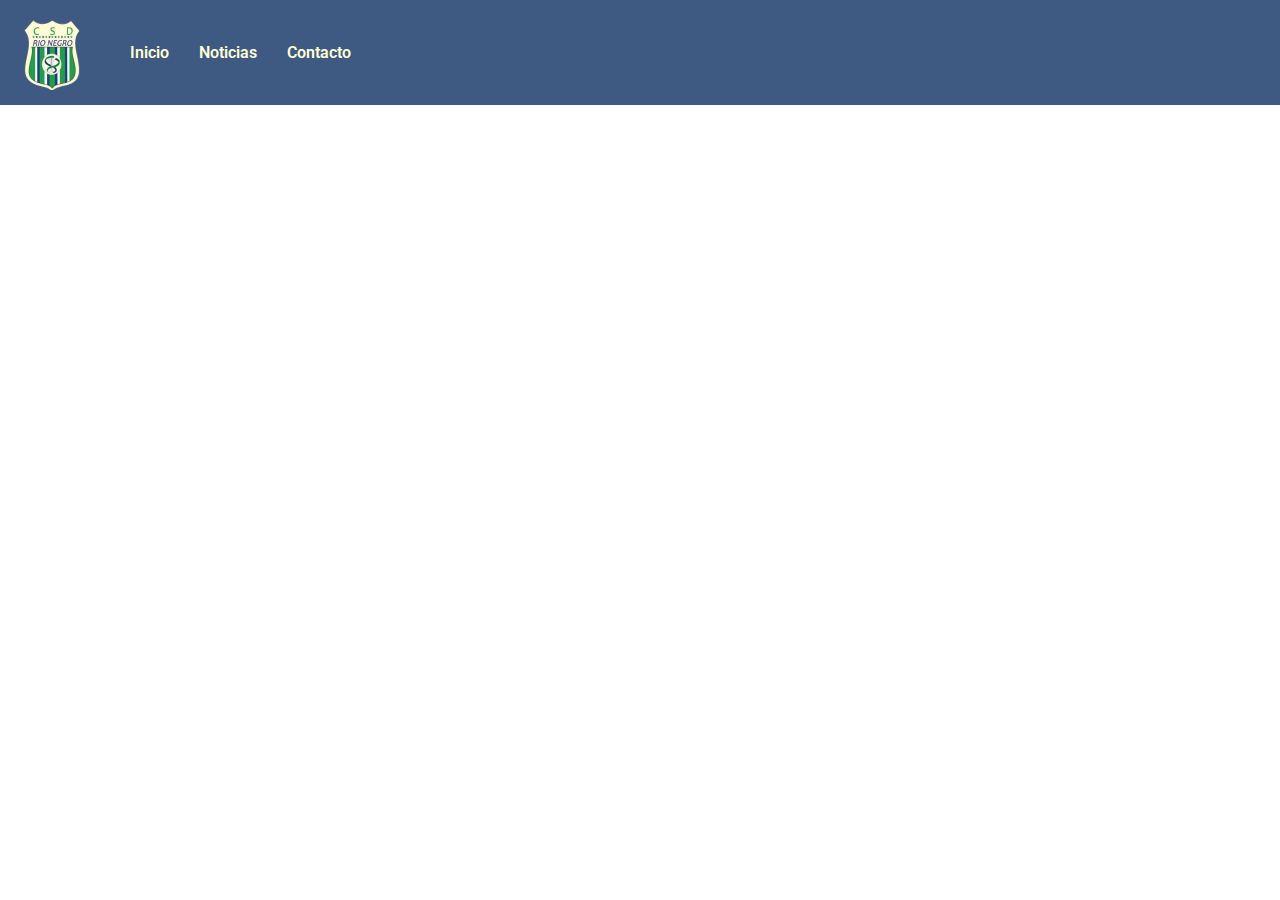
==== PaginaWeb/index.html @ b439b5a6 "pagina web club rio negro" ====
<!DOCTYPE html>
<html lang="es">
    <head>
        <meta charset="UTF-8">
        <meta name="viewport" content="width=device-width, initial-scale=1.0">
        <link href="https://fonts.googleapis.com/css2?family=Roboto:wght@400;700&display=swap" rel="stylesheet">
        <link rel="stylesheet" href="estilos.css">
        <title>Club Rio Negro</title>
    </head>
    <body>
        <header>
            <div class="logo">
                <img src="Recursos/club rio negro logo.png" alt="Logo del Club">
                
            </div>
            <nav>
                <a href="#" class="nav-link">Inicio</a>
                <a href="#" class="nav-link">Noticias</a>
                <a href="#" class="nav-link">Contacto</a>
            </nav>
        </header>
    </body>
</html>
---- PaginaWeb/estilos.css ----
@import url('https://fonts.googleapis.com/css2?family=Merriweather:wght@400;700&display=swap');

body {
    font-family: sans-serif;
    margin: 0;
}

header {
    display: flex;
    min-height: 70px;
    background-color: #3e5982;
    align-items: center;
    padding: 15px;
}

.logo {
    display: flex;
    align-items: center;
    justify-content: center;
    margin-right: 25px;
    
}

.logo img {
    height: 75px;
    max-width: 100%;
    width: auto;
}

nav {
    font-family: 'Roboto', sans-serif;
    font-weight: 400;
    padding: 10px 0;
    display: flex;
    justify-content: flex-start;
}

nav a {
    font-weight: 600;
    color: #fffdd5;
    text-decoration: none;
    padding: 10px 15px;
    transition: all 0.3s ease;
}

nav a:hover {
    color: white;
    background-color: #1da146;
    border-radius: 5px;
}

@media (max-width: 700px) {
    header {
        flex-direction: column;
    }
    nav {
        padding: 10px 0px;
    }
}
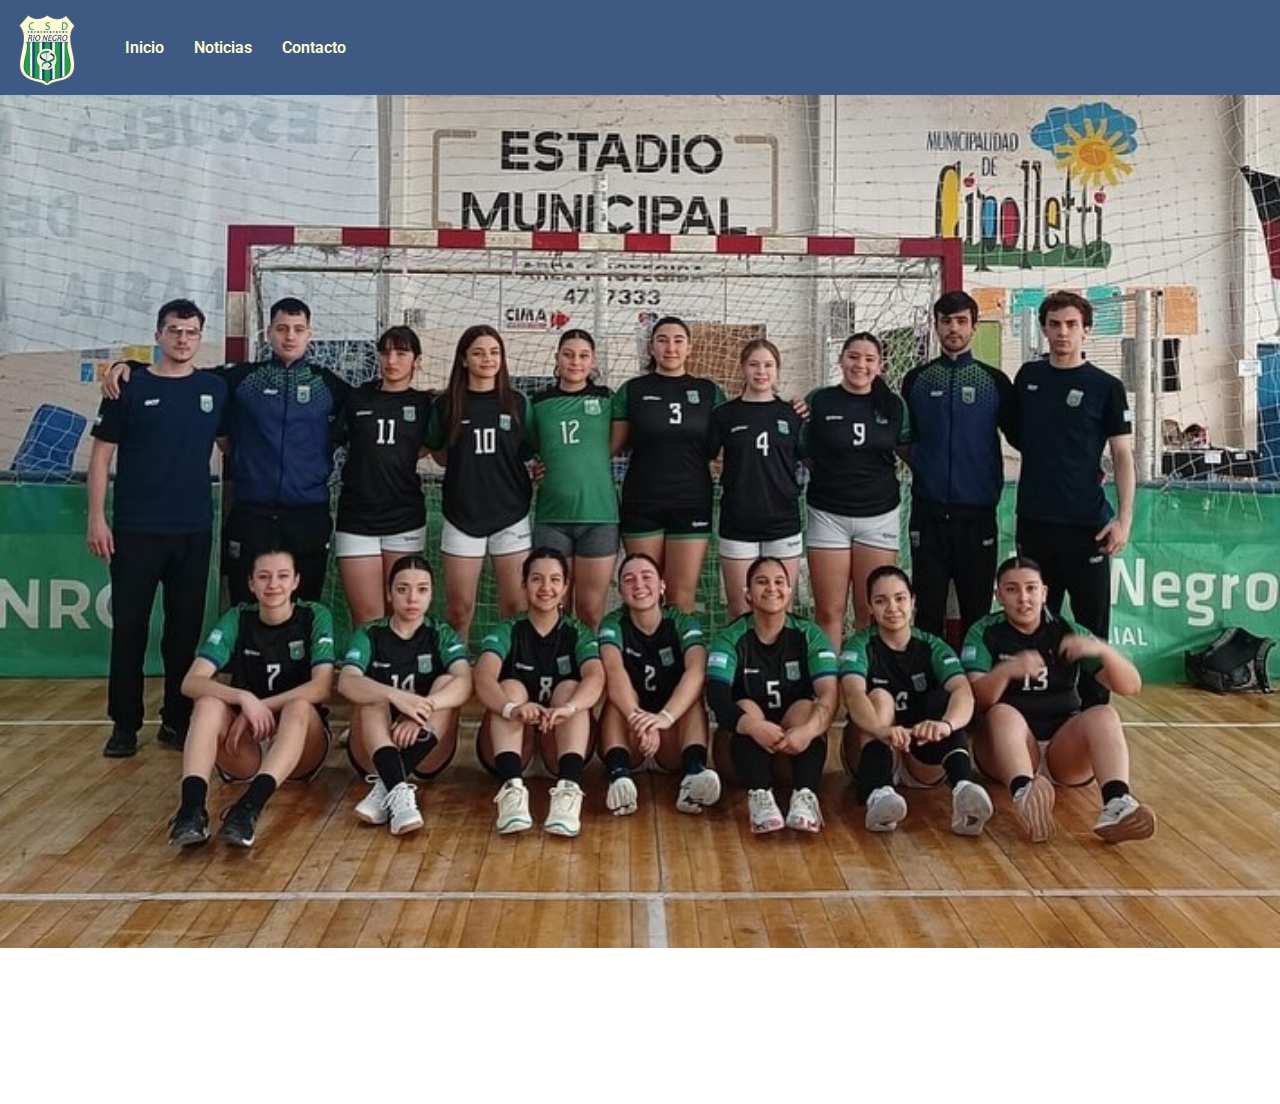
==== commit e98cf4e5: "probando slider" ====
--- a/PaginaWeb/index.html
+++ b/PaginaWeb/index.html
@@ -19,6 +19,14 @@
                 <a href="#" class="nav-link">Contacto</a>
             </nav>
         </header>
+        <div class="slider-frame">
+            <ul>
+                <li><img src="Recursos/sub18 h f.jpg" alt=""></li>
+                <li><img src="Recursos/sub18 h m.jpg" alt=""></li>
+                <li><img src="Recursos/sub18 v f.jpg" alt=""></li>
+                <li><img src="Recursos/sub18 v m.jpg" alt=""></li>
+            </ul>
+        </div>
     </body>
 </html>
  --- a/PaginaWeb/estilos.css
+++ b/PaginaWeb/estilos.css
@@ -1,5 +1,8 @@
 @import url('https://fonts.googleapis.com/css2?family=Merriweather:wght@400;700&display=swap');
 
+
+*{margin: 0px;
+    padding: 0px;}
 body {
     font-family: sans-serif;
     margin: 0;
@@ -10,7 +13,7 @@
     min-height: 70px;
     background-color: #3e5982;
     align-items: center;
-    padding: 15px;
+    padding: 10px;
 }
 
 .logo {
@@ -49,6 +52,42 @@
     border-radius: 5px;
 }
 
+.slider-frame{
+    width: 1280;
+    height: auto;
+    margin: 50px auto0;
+    overflow: hidden;
+    animation:  slide 15s infinite alternate ease-in-out;
+}
+
+.slider-frame ul{
+    display: flex;
+    padding: 0px;
+    width: 400%;
+}
+.slider-frame li{
+    list-style: none;
+    width: 100%;
+}
+.slider-frame img{
+    width: 100%;
+}
+
+
+@keyframes slide{
+    0%{margin-left: 0%;}
+    20%{margin-left: 0%;}
+
+    25%{margin-left: -100%;}
+    45%{margin-left: -100%;}
+
+    50%{margin-left: -200%;}
+    70%{margin-left: -200%;}
+
+    75%{margin-left: -300%;}
+    95%{margin-left: -300%;}
+}
+
 @media (max-width: 700px) {
     header {
         flex-direction: column;
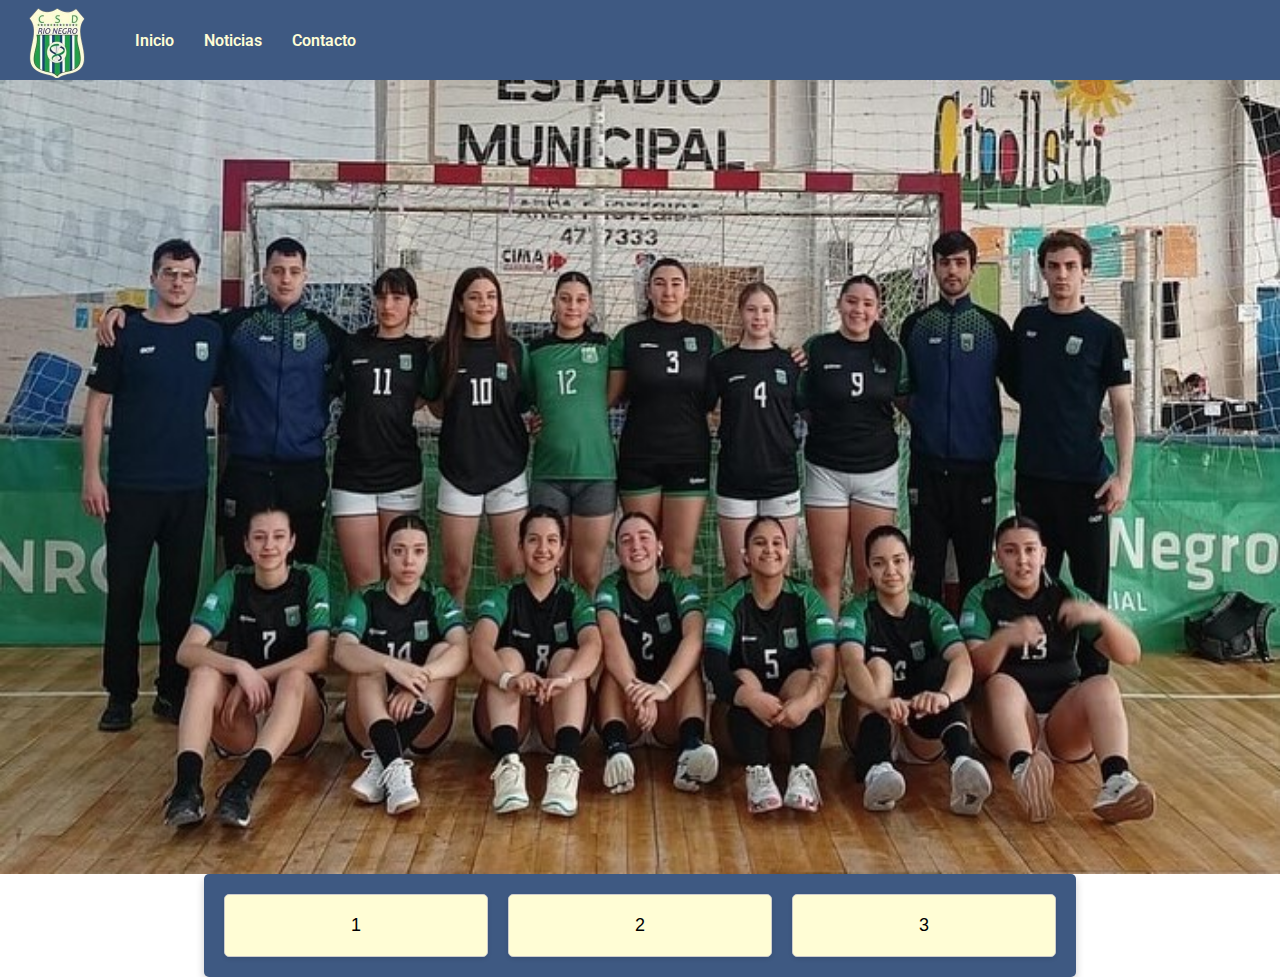
==== commit 923193fb: "slider frame a resolucion fija" ====
--- a/PaginaWeb/index.html
+++ b/PaginaWeb/index.html
@@ -15,7 +15,7 @@
             </div>
             <nav>
                 <a href="#" class="nav-link">Inicio</a>
-                <a href="#" class="nav-link">Noticias</a>
+                <a href="noticias.html" class="nav-link">Noticias</a>
                 <a href="#" class="nav-link">Contacto</a>
             </nav>
         </header>
@@ -25,7 +25,13 @@
                 <li><img src="Recursos/sub18 h m.jpg" alt=""></li>
                 <li><img src="Recursos/sub18 v f.jpg" alt=""></li>
                 <li><img src="Recursos/sub18 v m.jpg" alt=""></li>
+               
             </ul>
+        </div>
+        <div class="grid-container">
+            <div>1</div>
+            <div>2</div>
+            <div>3</div>
         </div>
     </body>
 </html>
--- a/PaginaWeb/estilos.css
+++ b/PaginaWeb/estilos.css
@@ -1,19 +1,19 @@
-@import url('https://fonts.googleapis.com/css2?family=Merriweather:wght@400;700&display=swap');
+* {
+    margin: 0;
+    padding: 0;
+}
 
-
-*{margin: 0px;
-    padding: 0px;}
 body {
     font-family: sans-serif;
-    margin: 0;
 }
 
 header {
     display: flex;
-    min-height: 70px;
+    min-height: 80px;
     background-color: #3e5982;
     align-items: center;
-    padding: 10px;
+    width: 100%;
+    position: fixed;
 }
 
 .logo {
@@ -21,10 +21,10 @@
     align-items: center;
     justify-content: center;
     margin-right: 25px;
-    
 }
 
 .logo img {
+    margin-left: 20px;
     height: 75px;
     max-width: 100%;
     width: auto;
@@ -52,47 +52,135 @@
     border-radius: 5px;
 }
 
-.slider-frame{
-    width: 1280;
-    height: auto;
-    margin: 50px auto0;
+/* Estilos del Slider */
+.slider-frame {
+    width: 100%; 
+    height: 80%;
     overflow: hidden;
-    animation:  slide 15s infinite alternate ease-in-out;
+    padding-top: 20px;
 }
 
-.slider-frame ul{
+.slider-frame ul {
     display: flex;
-    padding: 0px;
-    width: 400%;
+    padding: 0;
+    width: 400%;  /* Total de 4 imágenes */
+    list-style: none;
+    
 }
-.slider-frame li{
-    list-style: none;
-    width: 100%;
-}
-.slider-frame img{
+
+.slider-frame li {
     width: 100%;
 }
 
-
-@keyframes slide{
-    0%{margin-left: 0%;}
-    20%{margin-left: 0%;}
-
-    25%{margin-left: -100%;}
-    45%{margin-left: -100%;}
-
-    50%{margin-left: -200%;}
-    70%{margin-left: -200%;}
-
-    75%{margin-left: -300%;}
-    95%{margin-left: -300%;}
+.slider-frame img {
+    width: 100%;
+    height: 100%;
 }
 
-@media (max-width: 700px) {
+/* Animación del Slider */
+@keyframes slide {
+    0% {
+        margin-left: 0%;
+    }
+    20% {
+        margin-left: 0%;
+    }
+    25% {
+        margin-left: -100%;
+    }
+    45% {
+        margin-left: -100%;
+    }
+    50% {
+        margin-left: -200%;
+    }
+    70% {
+        margin-left: -200%;
+    }
+    75% {
+        margin-left: -300%;
+    }
+    95% {
+        margin-left: -300%;
+    }
+}
+
+/* Aplicar la animación al slider */
+.slider-frame ul {
+    animation: slide 15s infinite  ease-in-out;
+}
+
+.grid-container {
+    display: grid;
+    grid-template-columns: repeat(auto-fit, minmax(250px, 1fr));
+    gap: 20px;
+    background-color: #3e5982;
+    margin-left: auto;
+    margin-right: auto;
+    padding: 20px;
+    max-width: 65%; /* Ancho máximo similar al de la página */
+    box-shadow: 0px 4px 8px rgba(0, 0, 0, 0.2); /* Añade algo de sombra */
+    border-radius: 5px;
+    
+}
+
+.grid-container > div {
+    background-color: #fffdd5;
+    text-align: center;
+    font-size: 18px;
+    padding: 20px;
+    border: 1px solid #ccc;
+    border-radius: 5px;
+    box-shadow: 0px 2px 4px rgba(0, 0, 0, 0.1);
+    transition: transform 0.2s ease-in-out, box-shadow 0.2s ease-in-out;
+}
+
+.grid-container > div:hover {
+    transform: scale(1.05); /* Aumenta ligeramente el tamaño al pasar el ratón */
+    box-shadow: 0px 6px 12px rgba(0, 0, 0, 0.2);
+}
+
+
+@media (max-width: 100px) {
     header {
         flex-direction: column;
     }
     nav {
-        padding: 10px 0px;
+        flex-direction: column;
+        padding: 10px 0;
     }
 }
+
+.noticias {
+    padding: 20px;
+    background-color: #f4f4f4;
+}
+
+.noticia {
+    background-color: white;
+    margin-bottom: 20px;
+    padding: 15px;
+    border-radius: 8px;
+    box-shadow: 0 2px 10px rgba(0, 0, 0, 0.1);
+}
+
+.noticia h2 {
+    color: #3e5982;
+}
+
+.noticia p {
+    color: #555;
+}
+
+.leer-mas {
+    display: inline-block;
+    margin-top: 10px;
+    text-decoration: none;
+    color: #1da146;
+    font-weight: 600;
+}
+
+.leer-mas:hover {
+    color: #0055a5;
+}
+
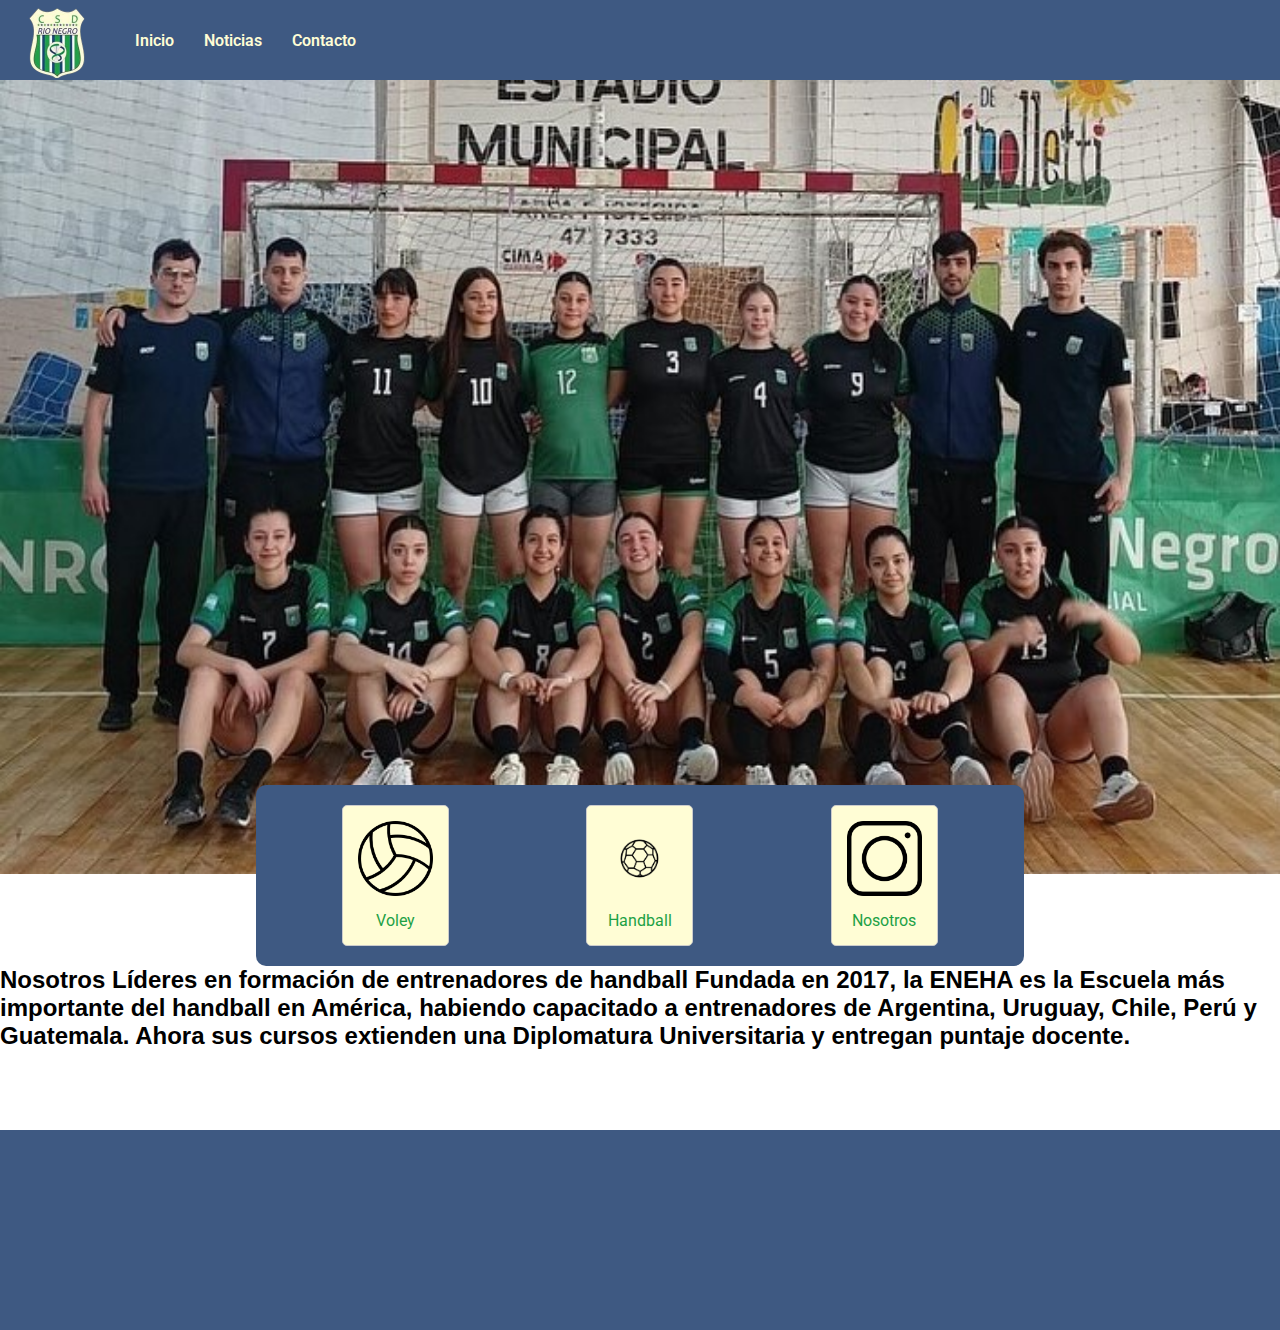
==== commit 1f939572: "iconos listos" ====
--- a/PaginaWeb/index.html
+++ b/PaginaWeb/index.html
@@ -29,10 +29,20 @@
             </ul>
         </div>
         <div class="grid-container">
-            <div>1</div>
-            <div>2</div>
-            <div>3</div>
+            <div><img src="Recursos/pelota voley.png" alt=""><p>Voley</p></div>
+            <div><img src="Recursos/pelota handball.png" alt=""><p>Handball</p></div>
+            <div>
+                <a href="https://www.instagram.com/club_rio_negro/" target="_blank">
+                    <img src="Recursos/logo instagram.png" alt="Instagram Logo">
+                </a>
+                <p>Nosotros</p>
+            </div>
         </div>
+        
+        <h2>Nosotros
+            Líderes en formación de entrenadores de handball
+            Fundada en 2017, la ENEHA es la Escuela más importante del handball en América, habiendo capacitado a entrenadores de Argentina, Uruguay, Chile, Perú y Guatemala. Ahora sus cursos extienden una Diplomatura Universitaria y entregan puntaje docente.</h2>
+            <div class="bottom-folder"></div>
     </body>
 </html>
  --- a/PaginaWeb/estilos.css
+++ b/PaginaWeb/estilos.css
@@ -58,6 +58,8 @@
     height: 80%;
     overflow: hidden;
     padding-top: 20px;
+   
+    
 }
 
 .slider-frame ul {
@@ -111,33 +113,50 @@
 }
 
 .grid-container {
-    display: grid;
-    grid-template-columns: repeat(auto-fit, minmax(250px, 1fr));
-    gap: 20px;
+    position: relative;
+    margin-top: -7%;
+    padding: 20px;
+    display: flex;
+    justify-content: space-around;
+    flex-wrap: wrap;
+    gap: 5px;
     background-color: #3e5982;
-    margin-left: auto;
-    margin-right: auto;
-    padding: 20px;
-    max-width: 65%; /* Ancho máximo similar al de la página */
-    box-shadow: 0px 4px 8px rgba(0, 0, 0, 0.2); /* Añade algo de sombra */
-    border-radius: 5px;
-    
+    border-radius: 10px;
+    margin-left: 20%;
+    margin-right: 20%;
 }
 
 .grid-container > div {
     background-color: #fffdd5;
     text-align: center;
     font-size: 18px;
-    padding: 20px;
+    padding: 15px;
     border: 1px solid #ccc;
     border-radius: 5px;
-    box-shadow: 0px 2px 4px rgba(0, 0, 0, 0.1);
     transition: transform 0.2s ease-in-out, box-shadow 0.2s ease-in-out;
 }
 
 .grid-container > div:hover {
     transform: scale(1.05); /* Aumenta ligeramente el tamaño al pasar el ratón */
     box-shadow: 0px 6px 12px rgba(0, 0, 0, 0.2);
+}
+
+.grid-container img {
+    width: auto;
+    height: 75px;
+}
+.grid-container p {
+    margin-top: 10px; /* Espacio entre la imagen y el texto */
+    font-size: 16px;  /* Tamaño del texto */
+    color: #1da146;      /* Color del texto */
+    font-family: 'Roboto', sans-serif;
+    font-weight: 400;
+}
+
+.bottom-folder{
+    margin-top: 80px;
+    padding-bottom: 200px;
+    background-color: #3e5982;
 }
 
 
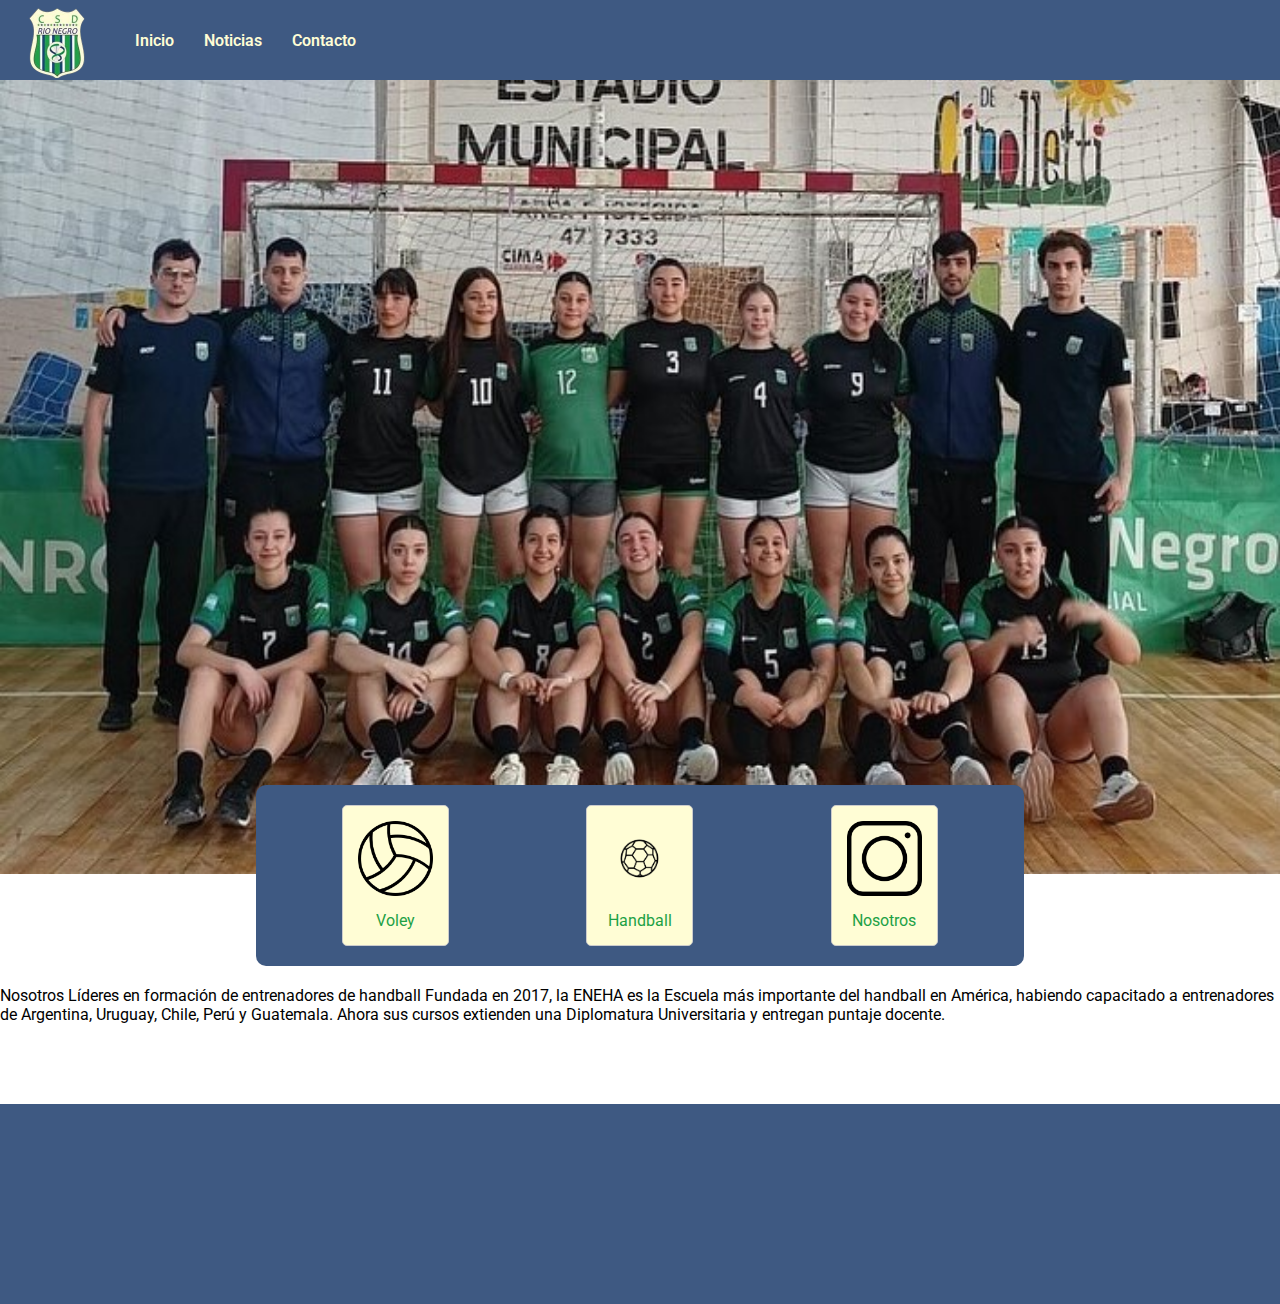
==== commit addde54c: "cambiando parrafos" ====
--- a/PaginaWeb/index.html
+++ b/PaginaWeb/index.html
@@ -38,10 +38,9 @@
                 <p>Nosotros</p>
             </div>
         </div>
-        
-        <h2>Nosotros
+        <p class="descripcion">Nosotros
             Líderes en formación de entrenadores de handball
-            Fundada en 2017, la ENEHA es la Escuela más importante del handball en América, habiendo capacitado a entrenadores de Argentina, Uruguay, Chile, Perú y Guatemala. Ahora sus cursos extienden una Diplomatura Universitaria y entregan puntaje docente.</h2>
+            Fundada en 2017, la ENEHA es la Escuela más importante del handball en América, habiendo capacitado a entrenadores de Argentina, Uruguay, Chile, Perú y Guatemala. Ahora sus cursos extienden una Diplomatura Universitaria y entregan puntaje docente.</p>
             <div class="bottom-folder"></div>
     </body>
 </html>
--- a/PaginaWeb/estilos.css
+++ b/PaginaWeb/estilos.css
@@ -146,11 +146,17 @@
     height: 75px;
 }
 .grid-container p {
-    margin-top: 10px; /* Espacio entre la imagen y el texto */
-    font-size: 16px;  /* Tamaño del texto */
-    color: #1da146;      /* Color del texto */
+    margin-top: 10px;
+    font-size: 16px;
+    color: #1da146;
     font-family: 'Roboto', sans-serif;
     font-weight: 400;
+}
+
+.descripcion{
+    margin-top: 20px;
+    font-size: 16px;
+    font-family: 'Roboto', sans-serif;
 }
 
 .bottom-folder{
